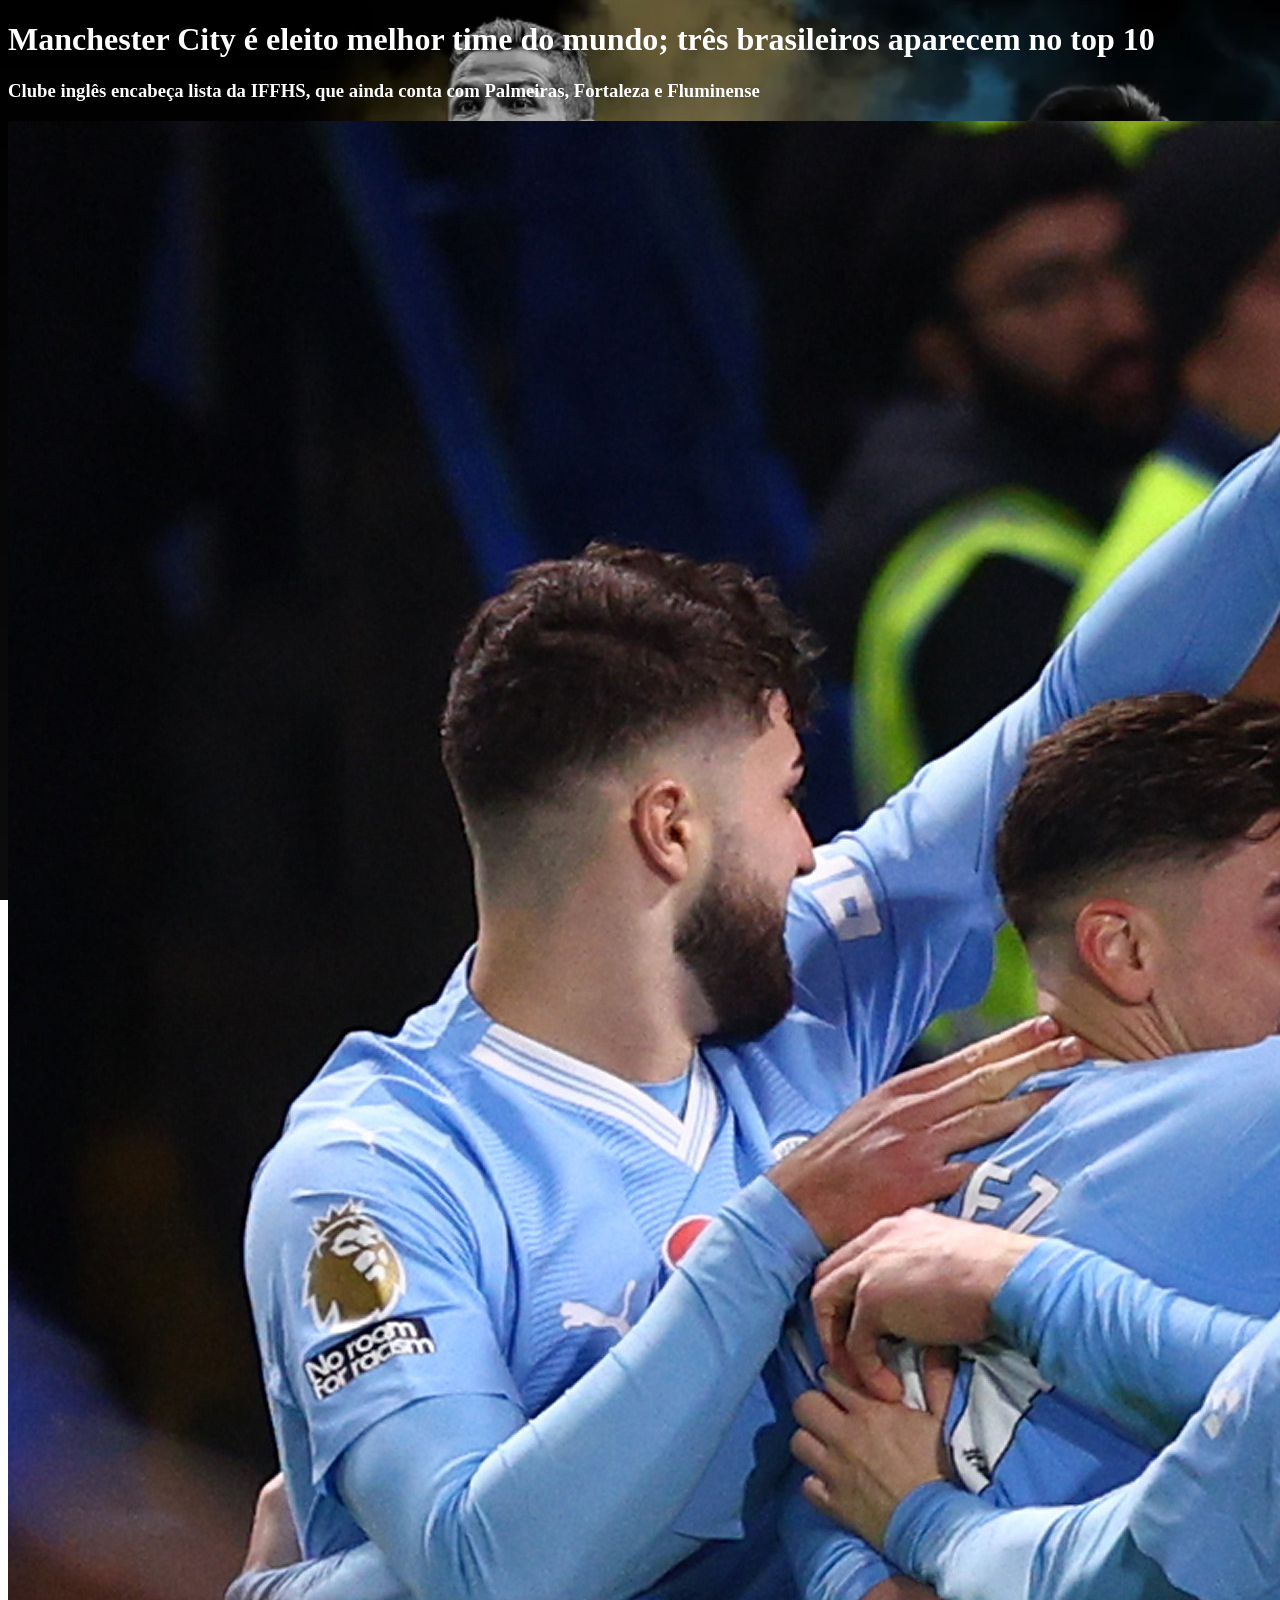
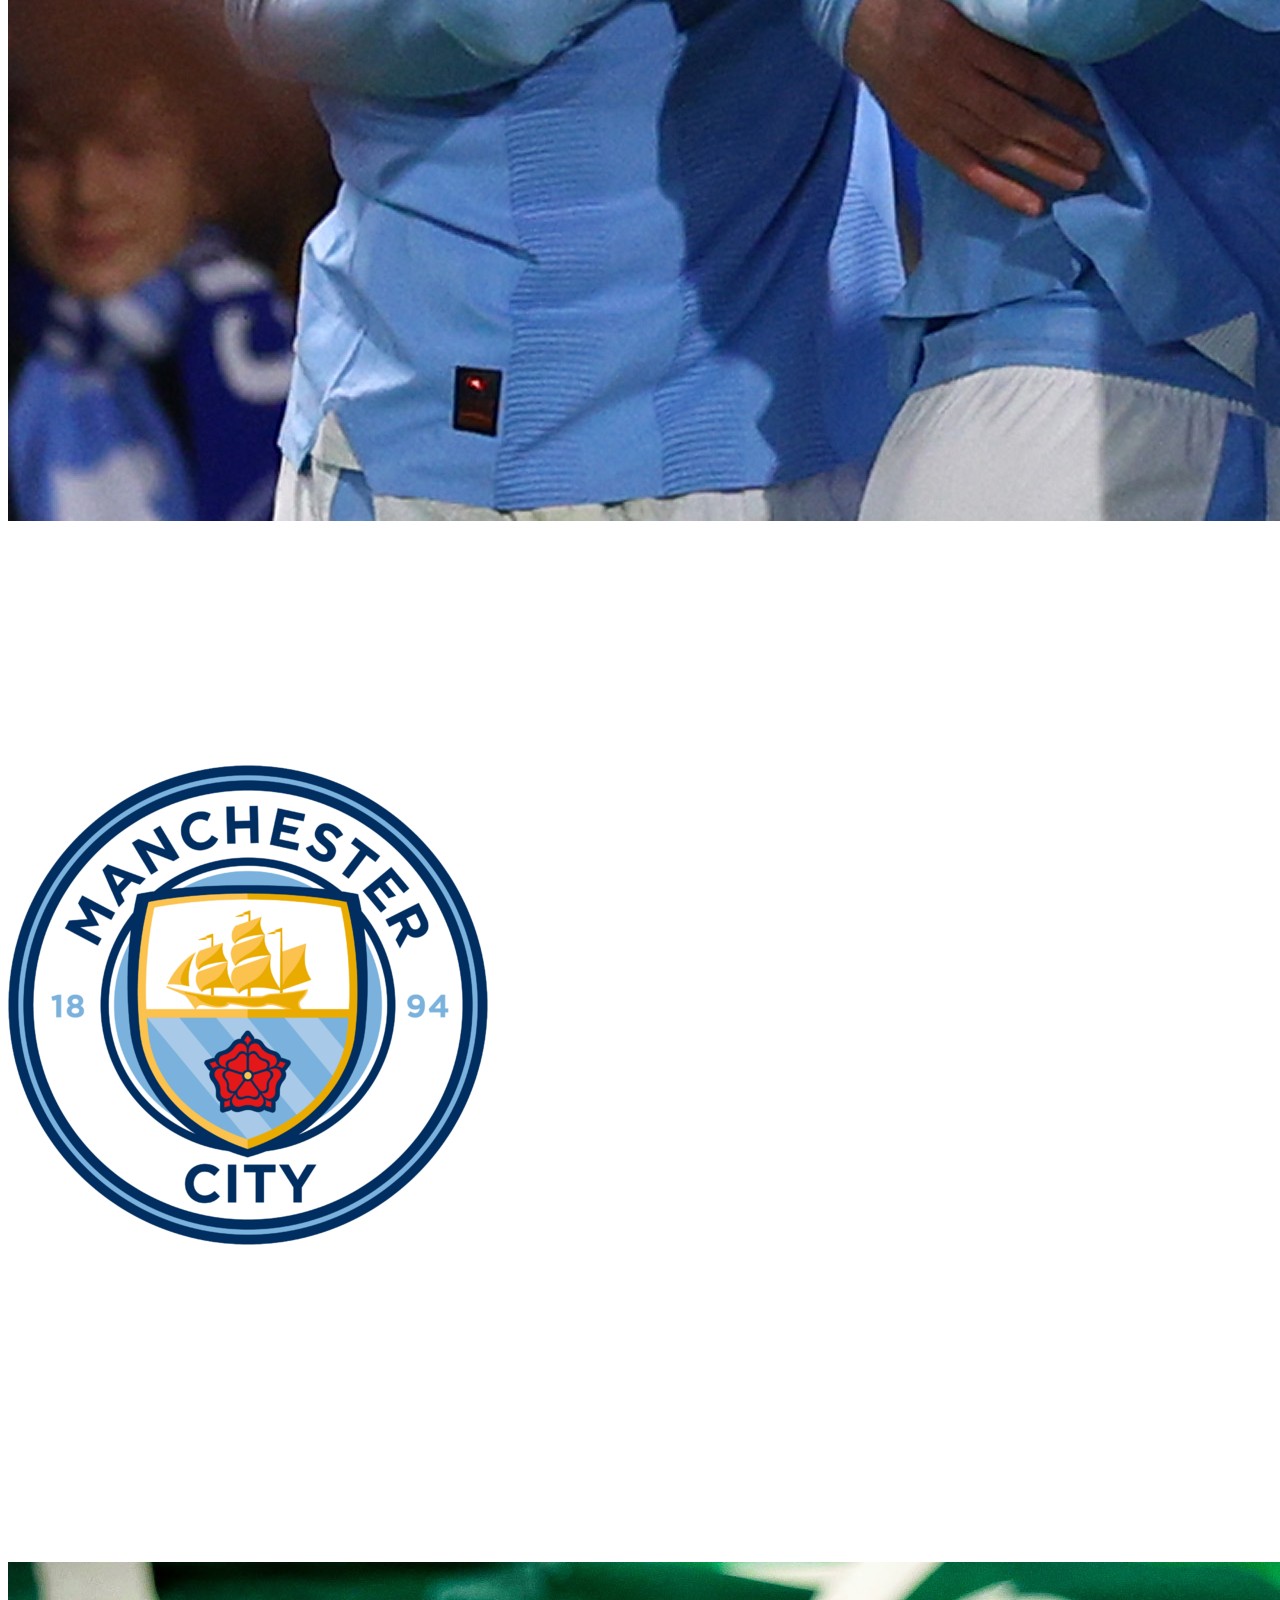
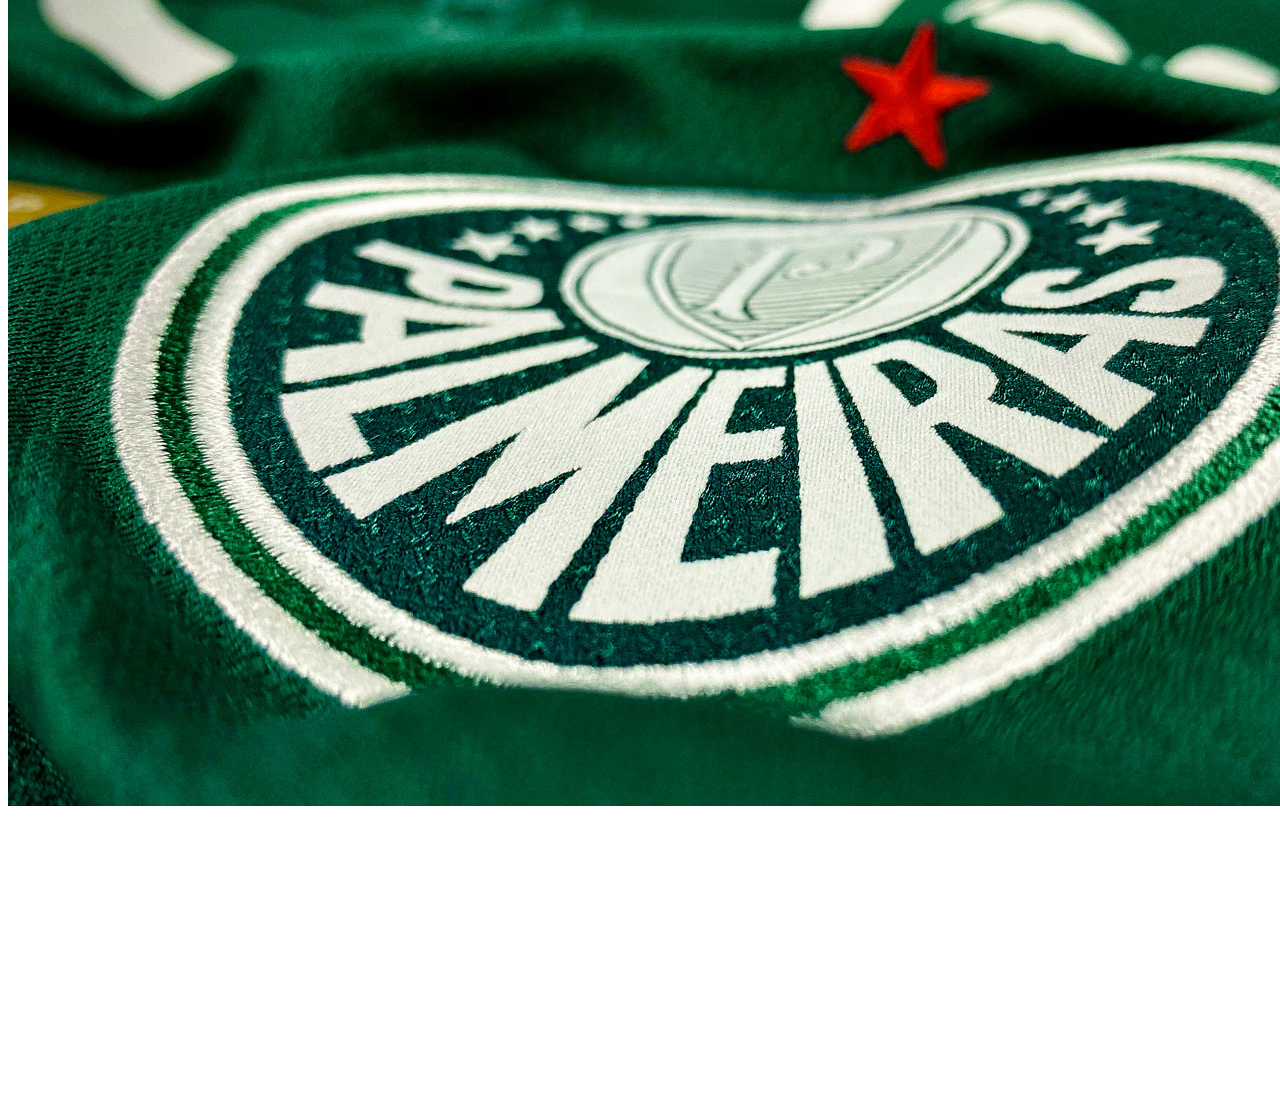
==== index.html @ 516c7f64 "Add files via upload" ====
<!DOCTYPE html>
<html lang="pt-br">
  <head>
    <meta charset="UTF-8" />
    <meta name="viewport" content="width=device-width, initial-scale=1.0" />
    <link rel="stylesheet" href="estilo.css">
    <title>Ranking Melhores times</title>
  </head>

  <body>
    <div class="principal">
      <h1>
        Manchester City é eleito melhor time do mundo; três brasileiros aparecem
        no top 10
      </h1>
      <h3>
        Clube inglês encabeça lista da IFFHS, que ainda conta com Palmeiras,
        Fortaleza e Fluminense
      </h3>

      <img src="img/foot.jpg" alt="futebol">

      <p>
        O Manchester City é apontado como melhor time do mundo de acordo com o
        ranking divulgado pela Federação Internacional de História e
        Estatísticas do Futebol (IFFHS). O levantamento tem como critério o
        desempenho das equipes entre novembro de 2022 e outubro de 2023.
      </p>

      <p>
        A lista divulgada pela organização leva em conta 394 clubes espalhados
        pelo mundo. A equipe de Pep Guardiola mantém a primeira colocação há
        três meses consecutivos. A conquista da Tríplice Coroa por parte do time
        inglês na temporada passada é a grande responsável pelo título de
        “melhor time do mundo”.
      </p>

      <p>
        Um nome que chama a atenção nas primeiras posições é o do Al Ahly, do
        Egito, que pulou para o terceiro lugar. Já a decepção fica por conta do
        Flamengo, que caiu da sexta para a décima primeira posição. Entres as
        equipes mencionadas no ranking aparecem dezoito brasileiras: três no top
        10, sete no top 20 e doze no top 100. Os times brasileiros com as
        melhores posições são Palmeiras (5ª), Fortaleza (6º) e Fluminense (10ª).
      </p>
    </div>


    <div class="conteudo-lista">
        <h2>7 Melhores times do mundo – Ranking IFFHS (nov/22 a out/23)</h2>
        <img src="img/Manchester.png" alt="emblema manchester city">
        <ol>
            <li>Manchester City (ING) – 296 pontos</li>
            <li>Real Madrid (ESP) – 288 pontos</li>
            <li>Al Ahly (EGY) – 244 pontos</li>
            <li>Internazionale (ITA) – 241 pontos</li>
            <li>Palmeiras – 212 pontos</li>
            <li>Fortaleza – 211,5 pontos</li>
            <li>Porto (POR) – 207 pontos</li>
        </ol>

        <p>Os outros times brasileiros que completam a lista são: Botafogo (25º), Corinthians (32º), Red Bull Bragantino (33º), Athletico-PR (41º), Atlético-MG (46º), Goiás (111º), América-MG (165º), Santos (201º). Grêmio (215º), Cuiabá (259º), Bahia (324º) e Cruzeiro (365º).</p>
    </div>   
    
    <div class="conteudo-lista">
        <h2>Melhores times da Conmebol – Ranking IFFHS (nov/22 a out/23)</h2>
        <p>O ranking também é dividido por confederações. Neste recorte, os times brasileiros vencem de lavada os rivais. São sete representantes no top 10. Um detalhe curioso é que nenhum clube argentino aparece entre os dez primeiros e apenas três ocupam o top 20.</p>

        <img src="img/palmeiras.jpg" alt="">

        <ol>
            <li>Palmeiras – 212 pontos</li>
            <li>Fortaleza – 211,5 pontos</li>
            <li>Fluminense – 199 pontos</li>
            <li>Flamengo – 196 pontos</li>
            <li>São Paulo – 190 pontos</li>
            <li>Internacional – 180 pontos</li>
            <li>Millonarios (COL) – 175,5 pontos</li>
        </ol>

    </div>

    <div class="meu-time">
      <h2>Aqui o aluno deverá inserir o seu time do coração</h2>
      <p>Aqui deverá listar os principais títulos do seu time e a sua escalação dos sonhos.</p>
      <p>A escalação pode ser apenas do time titular.</p>


    </div>

    <footer>Aula para formatação de CSS. Nome do aluno.</footer>
  </body>
</html>
---- estilo.css ----
body {
    background-image: url(img/BRYAN.jpg);
    background-size: cover; /*Faz a imagem ocupar a tela inteira */
    background-attachment: fixed; /* A imagem fica parada ao rolar a página */
    color: #FFFFFF; 
 }
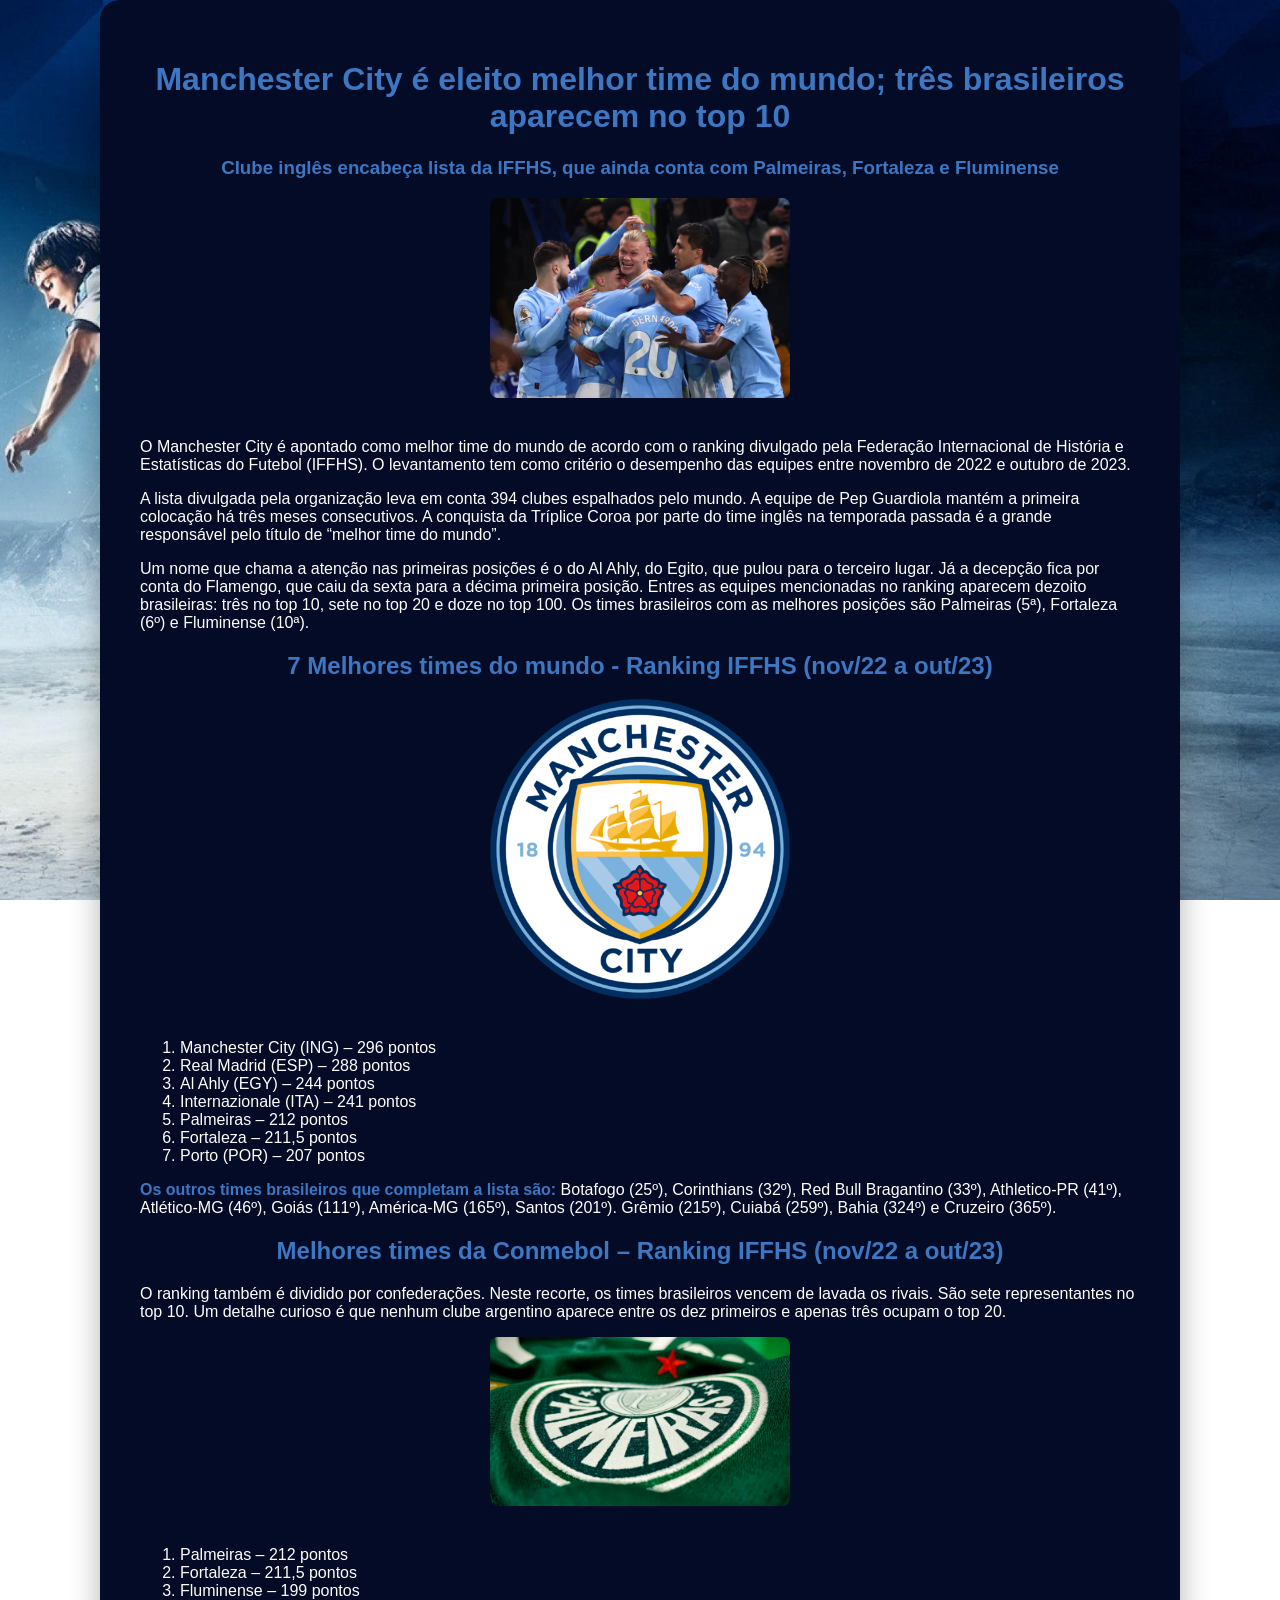
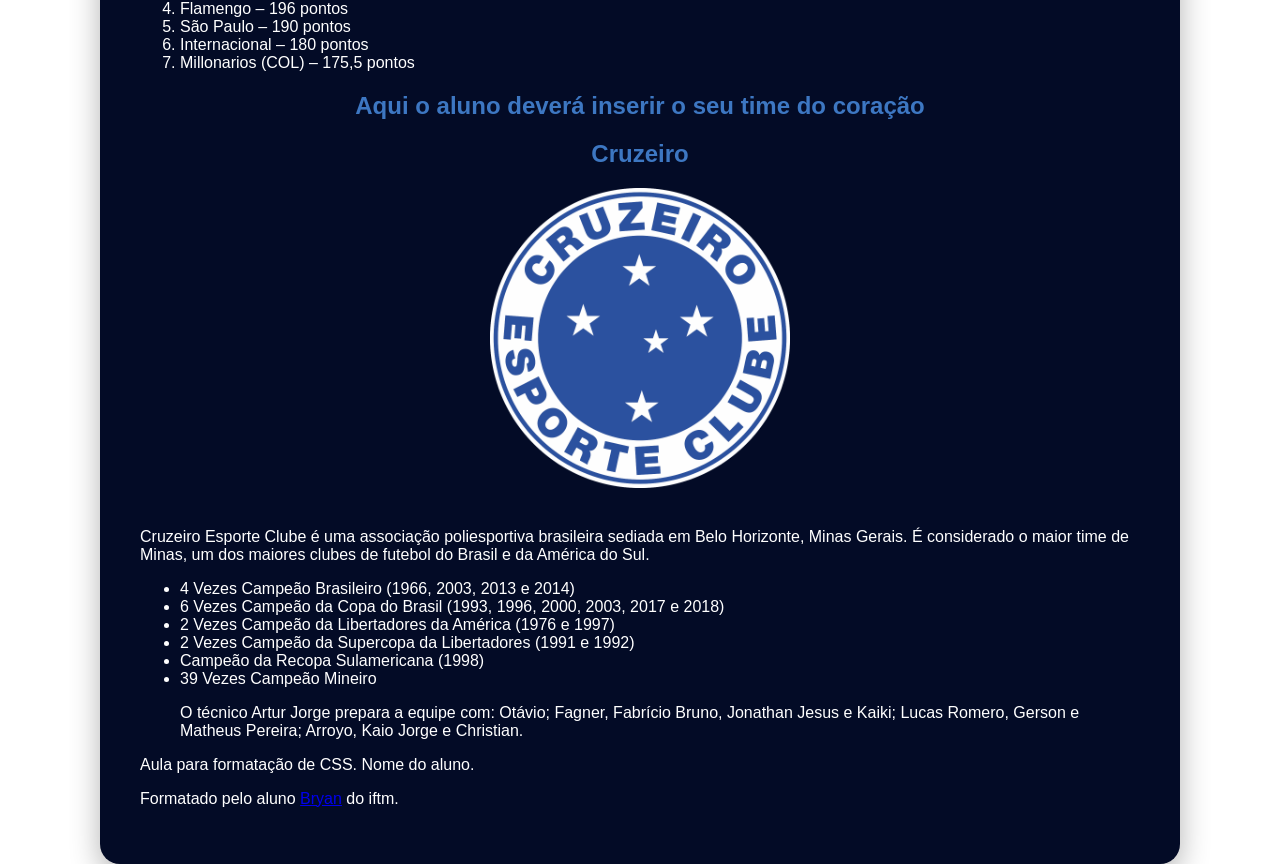
==== commit f3d81d03: "Add files via upload" ====
--- a/index.html
+++ b/index.html
@@ -7,20 +7,29 @@
     <title>Ranking Melhores times</title>
   </head>
 
-  <body>
-    <div class="principal">
-      <h1>
+  <body> 
+    <div class="background"> 
+      <div class="center "> 
+        <div class="title"> <h1>
         Manchester City é eleito melhor time do mundo; três brasileiros aparecem
         no top 10
-      </h1>
-      <h3>
+      </h1> 
+      
+<h3 >
         Clube inglês encabeça lista da IFFHS, que ainda conta com Palmeiras,
         Fortaleza e Fluminense
       </h3>
+    <img src="img/foot.jpg" alt="futebol">
+  </div>
+       
+    <div class="  " class="container">
+      
+      
+      
 
-      <img src="img/foot.jpg" alt="futebol">
-
-      <p>
+      
+<div class="text"> 
+  <p>
         O Manchester City é apontado como melhor time do mundo de acordo com o
         ranking divulgado pela Federação Internacional de História e
         Estatísticas do Futebol (IFFHS). O levantamento tem como critério o
@@ -42,14 +51,21 @@
         equipes mencionadas no ranking aparecem dezoito brasileiras: três no top
         10, sete no top 20 e doze no top 100. Os times brasileiros com as
         melhores posições são Palmeiras (5ª), Fortaleza (6º) e Fluminense (10ª).
-      </p>
+      </p> 
+    </div>
+     
     </div>
 
 
     <div class="conteudo-lista">
-        <h2>7 Melhores times do mundo – Ranking IFFHS (nov/22 a out/23)</h2>
-        <img src="img/Manchester.png" alt="emblema manchester city">
-        <ol>
+        
+        
+       
+        <div class="title"> <h2>7 Melhores times do mundo - Ranking IFFHS (nov/22 a out/23)</h2> 
+          <img src="img/Manchester.png" alt="emblema manchester city">
+          
+</div>
+       <ol>
             <li>Manchester City (ING) – 296 pontos</li>
             <li>Real Madrid (ESP) – 288 pontos</li>
             <li>Al Ahly (EGY) – 244 pontos</li>
@@ -58,15 +74,16 @@
             <li>Fortaleza – 211,5 pontos</li>
             <li>Porto (POR) – 207 pontos</li>
         </ol>
-
-        <p>Os outros times brasileiros que completam a lista são: Botafogo (25º), Corinthians (32º), Red Bull Bragantino (33º), Athletico-PR (41º), Atlético-MG (46º), Goiás (111º), América-MG (165º), Santos (201º). Grêmio (215º), Cuiabá (259º), Bahia (324º) e Cruzeiro (365º).</p>
+        <p><b>Os outros times brasileiros que completam a lista são:</b> Botafogo (25º), Corinthians (32º), Red Bull Bragantino (33º), Athletico-PR (41º), Atlético-MG (46º), Goiás (111º), América-MG (165º), Santos (201º). Grêmio (215º), Cuiabá (259º), Bahia (324º) e Cruzeiro (365º).</p>
     </div>   
     
     <div class="conteudo-lista">
-        <h2>Melhores times da Conmebol – Ranking IFFHS (nov/22 a out/23)</h2>
+        <div class="title"><h2>Melhores times da Conmebol – Ranking IFFHS (nov/22 a out/23)</h2></div>
         <p>O ranking também é dividido por confederações. Neste recorte, os times brasileiros vencem de lavada os rivais. São sete representantes no top 10. Um detalhe curioso é que nenhum clube argentino aparece entre os dez primeiros e apenas três ocupam o top 20.</p>
+<div class="title"> <img id="pal  " src="img/palmeiras.jpg" alt="">
 
-        <img src="img/palmeiras.jpg" alt="">
+</div>
+       
 
         <ol>
             <li>Palmeiras – 212 pontos</li>
@@ -81,13 +98,30 @@
     </div>
 
     <div class="meu-time">
-      <h2>Aqui o aluno deverá inserir o seu time do coração</h2>
-      <p>Aqui deverá listar os principais títulos do seu time e a sua escalação dos sonhos.</p>
-      <p>A escalação pode ser apenas do time titular.</p>
+      
+      <div class="title"><h2>Aqui o aluno deverá inserir o seu time do coração</h2>
+      <h2>Cruzeiro</h2> <img id="cru  " src="img/Cruzeiro_Esporte_Clube_(logo).svg.png" alt=""> </div>
+      
+             <p>Cruzeiro Esporte Clube é uma associação poliesportiva brasileira sediada em Belo Horizonte, Minas Gerais. É considerado o maior time de Minas, um dos maiores clubes de futebol do Brasil e da América do Sul.</p>
+      <ul>
+        <li>4 Vezes Campeão Brasileiro (1966, 2003, 2013 e 2014) </li>
+        <li>6 Vezes Campeão da Copa do Brasil (1993, 1996, 2000, 2003, 2017 e 2018)</li>
+        <li>2 Vezes Campeão da Libertadores da América (1976 e 1997)</li>
+        <li>2 Vezes Campeão da Supercopa da Libertadores (1991 e 1992)</li>
+        <li>Campeão da Recopa Sulamericana (1998)</li>
+        <li>39 Vezes Campeão Mineiro</li>
+
+        <p>O técnico Artur Jorge prepara a equipe com: Otávio; Fagner, Fabrício Bruno, Jonathan Jesus e Kaiki; Lucas Romero, Gerson e Matheus Pereira; Arroyo, Kaio Jorge e Christian.</p> 
+      </ul>
+    
+<footer>Aula para formatação de CSS. Nome do aluno.</footer>
+<p>Formatado pelo aluno <a href="Bryan.html">Bryan</a> do iftm.</p>
 
 
-    </div>
+    </div></div></div>
+   
+   
 
-    <footer>Aula para formatação de CSS. Nome do aluno.</footer>
+
   </body>
 </html>
--- a/estilo.css
+++ b/estilo.css
@@ -1,6 +1,60 @@
 body {
-    background-image: url(img/BRYAN.jpg);
-    background-size: cover; /*Faz a imagem ocupar a tela inteira */
-    background-attachment: fixed; /* A imagem fica parada ao rolar a página */
-    color: #FFFFFF; 
- }+  margin: 0; /* Importante para remover espaços em branco nas bordas */
+  background-image: url(img/wp2680735-freestyle-soccer-wallpapers.jpg);
+  background-size: cover;
+  background-attachment: fixed;
+  background-position: center; /* Garante que o centro da foto sempre apareça */
+  color: white;
+  b{
+    color: lab(49.07% -0.26 -45.7);
+  }
+}
+
+.background {
+  height: 100%; 
+  
+  display: flex;
+  justify-content: center; 
+  align-items: center;
+  
+}
+
+.center {
+  
+  background-color: hwb(225 1% 85%);
+  padding: 40px;
+  border-radius: 20px; /* Bordas um pouco mais arredondadas */
+  box-shadow: 0 10px 30px rgba(0, 0, 0, 0.3);
+  width: 1000px;
+font-family: 'Segoe UI', Tahoma, Geneva, Verdana, sans-serif;
+}
+
+img {
+  width: 100%;
+  max-width: 300px; /* Mas não deixa passar de 300px */
+  height: auto;
+  border-radius: 8px;
+  margin-bottom: 20px;
+}
+#pal{
+    height: 250px;
+}
+.title{
+    text-align: center;
+    color: lab(49.07% -0.26 -45.7);
+}
+.lista{
+  float: right;
+
+  
+}
+.prota{
+   float: left;border: 5px solid #ccc; margin-right: 20px; width:270px; height:35 0px;
+}
+.list{
+  float: left; width: 500px; 
+ 
+  width: 48%; background-color: hsla(241, 93%, 17%, 0.938); padding: 20px; border-radius: 5px; border: 1px solid #ccc;
+
+}
+
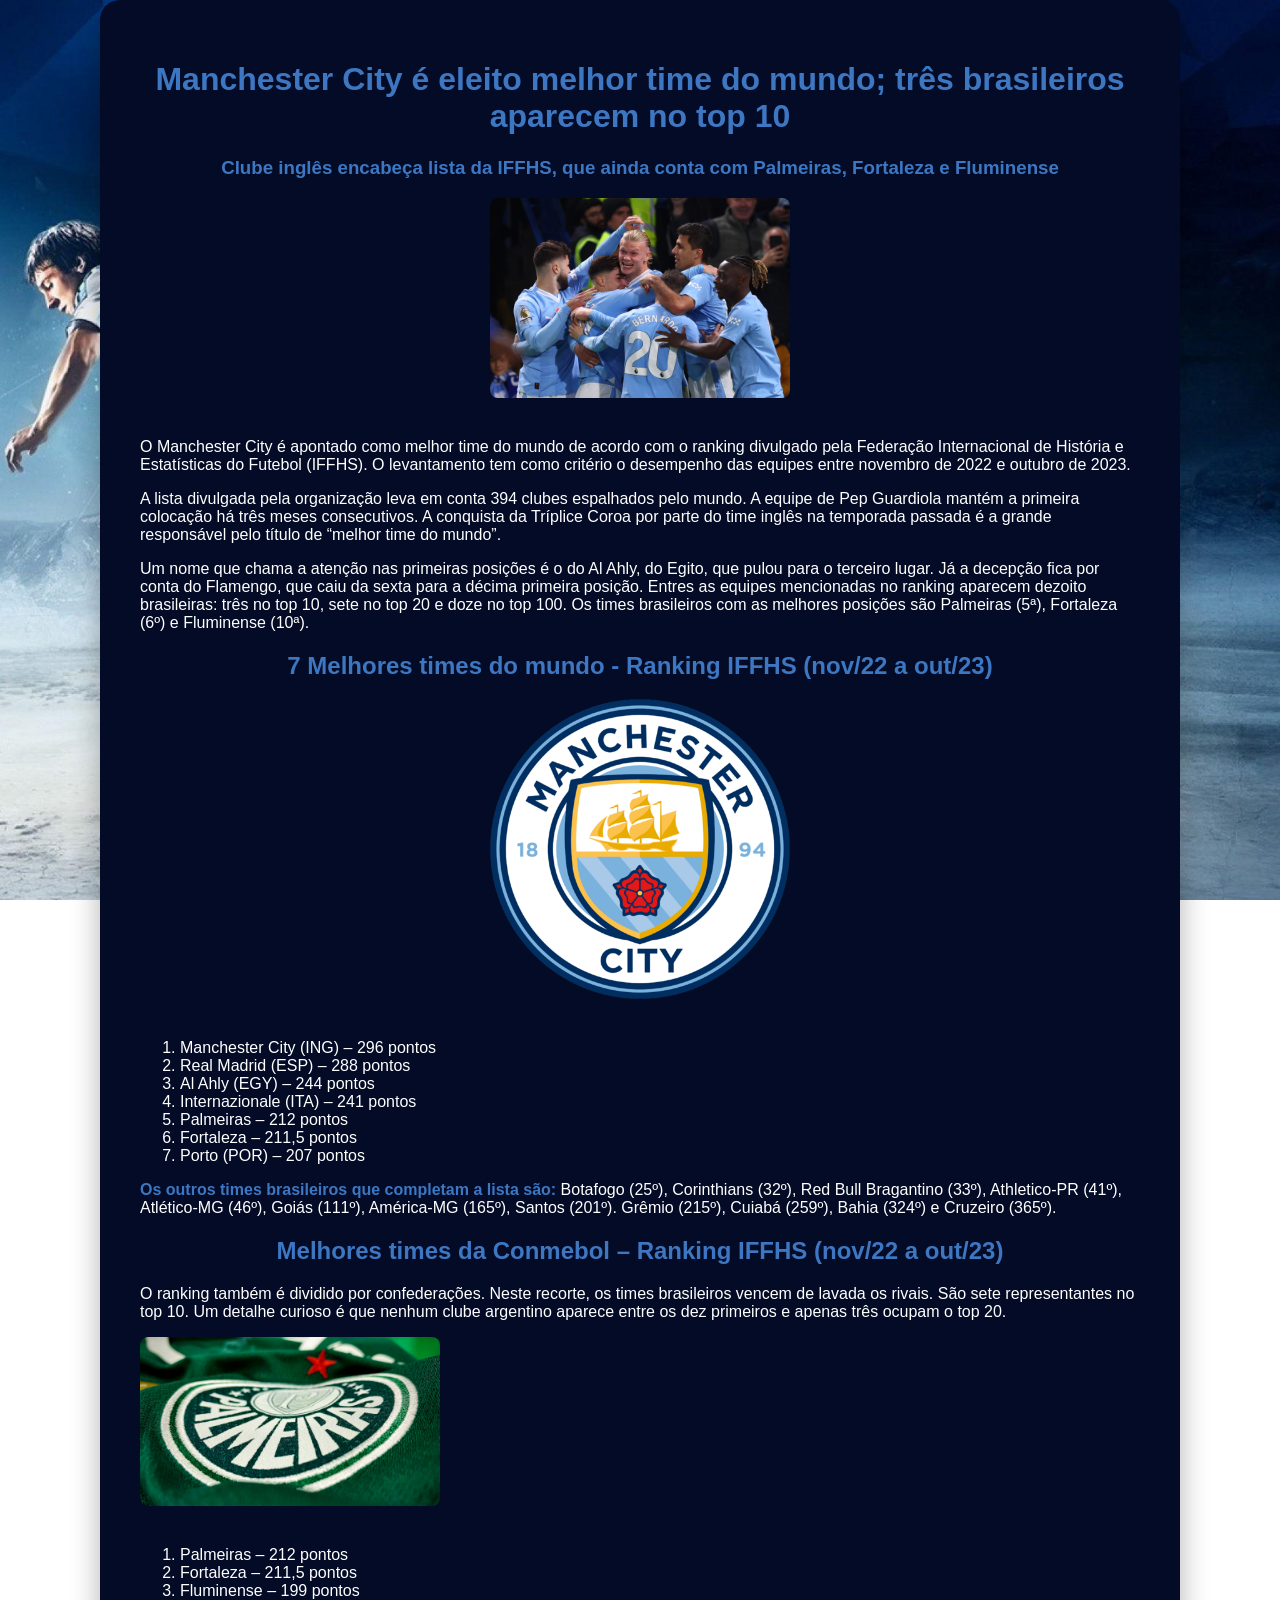
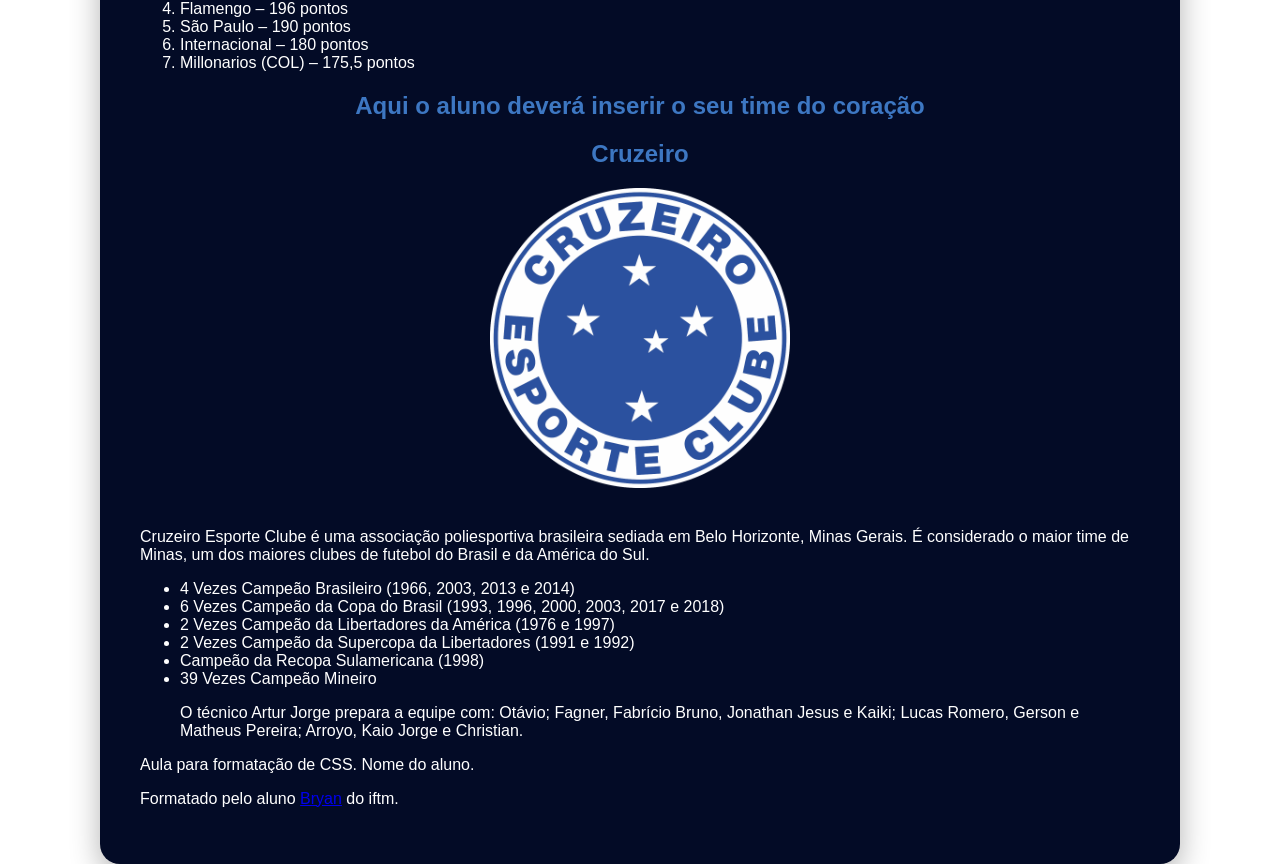
==== commit bde9c46d: "Add files via upload" ====
--- a/index.html
+++ b/index.html
@@ -5,6 +5,7 @@
     <meta name="viewport" content="width=device-width, initial-scale=1.0" />
     <link rel="stylesheet" href="estilo.css">
     <title>Ranking Melhores times</title>
+    <link rel="icon" type="image/x-icon" href="img/bola-de-futebol (2).png">
   </head>
 
   <body> 
@@ -80,9 +81,10 @@
     <div class="conteudo-lista">
         <div class="title"><h2>Melhores times da Conmebol – Ranking IFFHS (nov/22 a out/23)</h2></div>
         <p>O ranking também é dividido por confederações. Neste recorte, os times brasileiros vencem de lavada os rivais. São sete representantes no top 10. Um detalhe curioso é que nenhum clube argentino aparece entre os dez primeiros e apenas três ocupam o top 20.</p>
-<div class="title"> <img id="pal  " src="img/palmeiras.jpg" alt="">
+ <img id="pal  " src="img/palmeiras.jpg" alt="">
+  
 
-</div>
+
        
 
         <ol>
--- a/estilo.css
+++ b/estilo.css
@@ -57,4 +57,12 @@
   width: 48%; background-color: hsla(241, 93%, 17%, 0.938); padding: 20px; border-radius: 5px; border: 1px solid #ccc;
 
 }
+.fundo{
+   background-color: #064752f6;
+  padding: 40px;
+  border-radius: 20px; /* Bordas um pouco mais arredondadas */
+  box-shadow: 0 10px 30px rgba(0, 0, 0, 0.3);
+  width: 1000px;
+font-family: 'Segoe UI', Tahoma, Geneva, Verdana, sans-serif;
+}
 
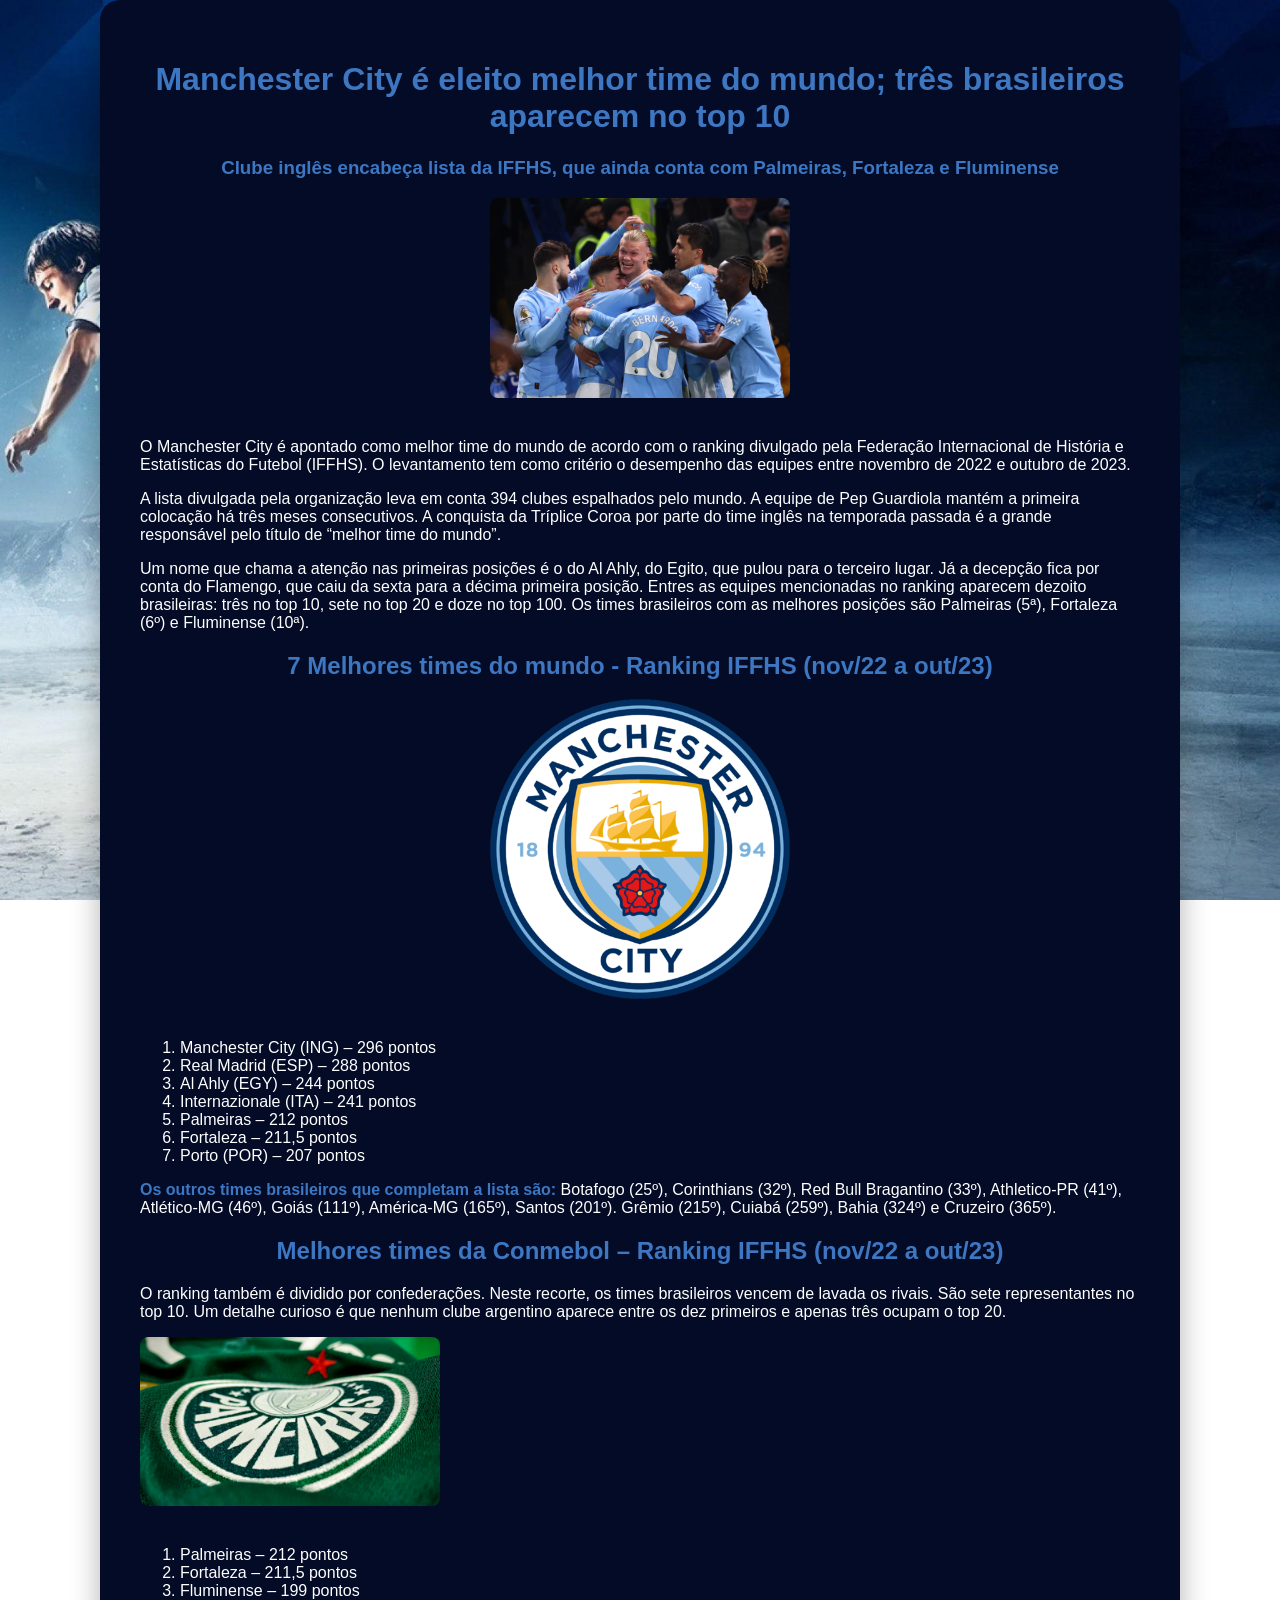
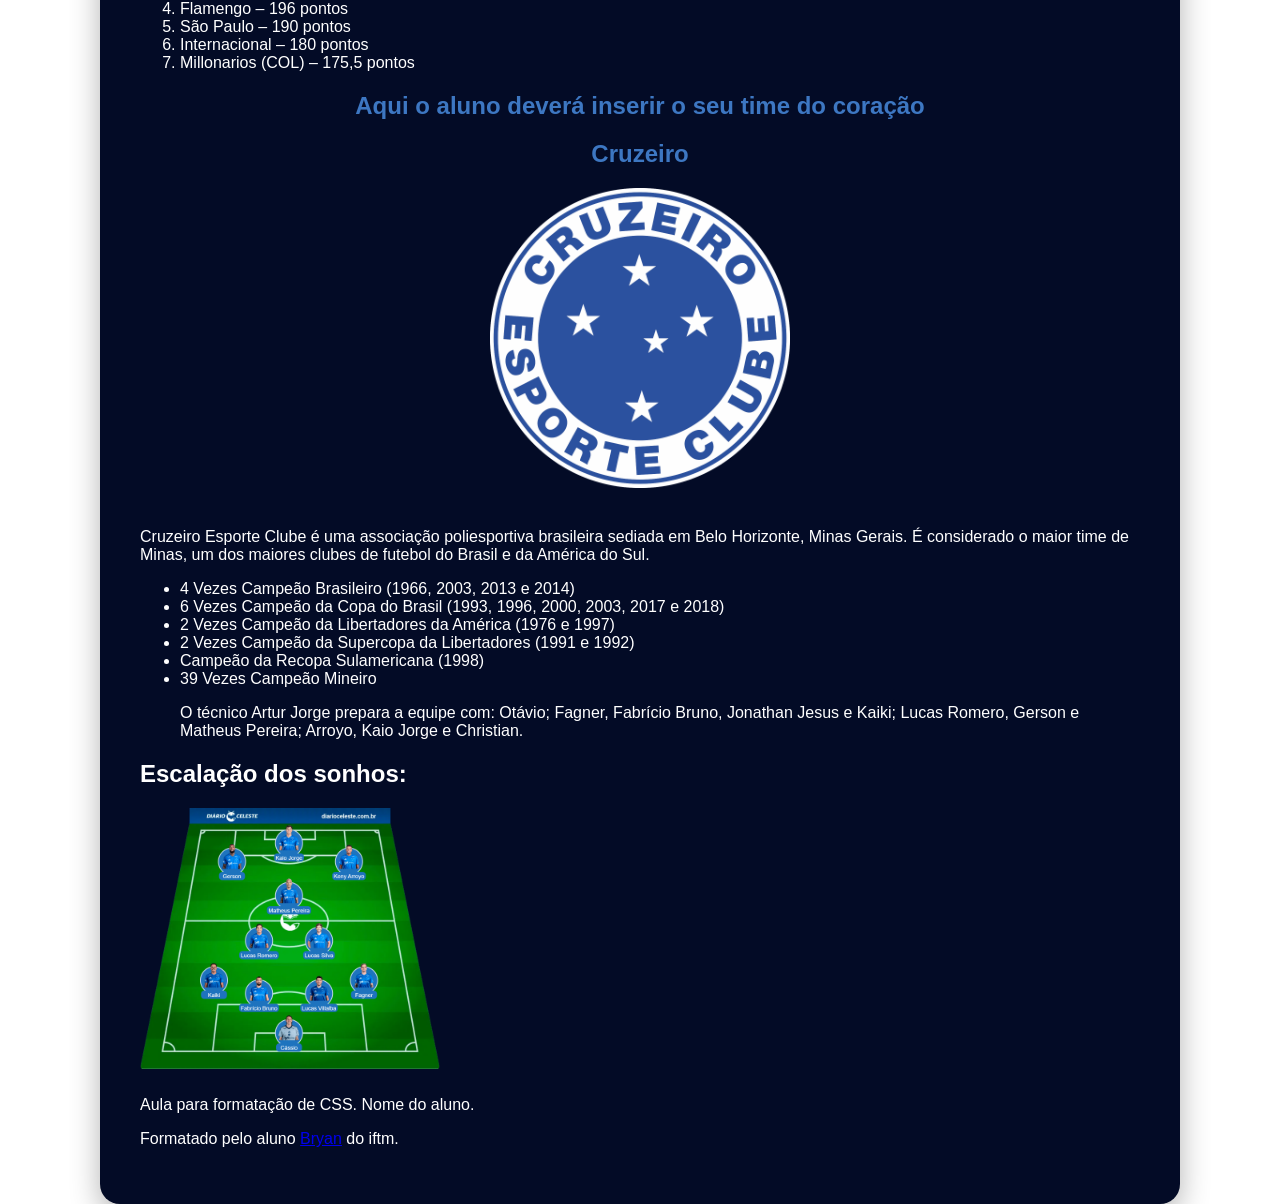
==== commit e21302d9: "Add files via upload" ====
--- a/index.html
+++ b/index.html
@@ -115,6 +115,9 @@
 
         <p>O técnico Artur Jorge prepara a equipe com: Otávio; Fagner, Fabrício Bruno, Jonathan Jesus e Kaiki; Lucas Romero, Gerson e Matheus Pereira; Arroyo, Kaio Jorge e Christian.</p> 
       </ul>
+     <div><h2>Escalação dos sonhos:</h2>
+      <img id="escalação  " src="img/escalador-fc.png" alt=""></div> 
+
     
 <footer>Aula para formatação de CSS. Nome do aluno.</footer>
 <p>Formatado pelo aluno <a href="Bryan.html">Bryan</a> do iftm.</p>
--- a/estilo.css
+++ b/estilo.css
@@ -1,9 +1,9 @@
 body {
-  margin: 0; /* Importante para remover espaços em branco nas bordas */
+  margin: 0;
   background-image: url(img/wp2680735-freestyle-soccer-wallpapers.jpg);
   background-size: cover;
   background-attachment: fixed;
-  background-position: center; /* Garante que o centro da foto sempre apareça */
+  background-position: center;
   color: white;
   b{
     color: lab(49.07% -0.26 -45.7);
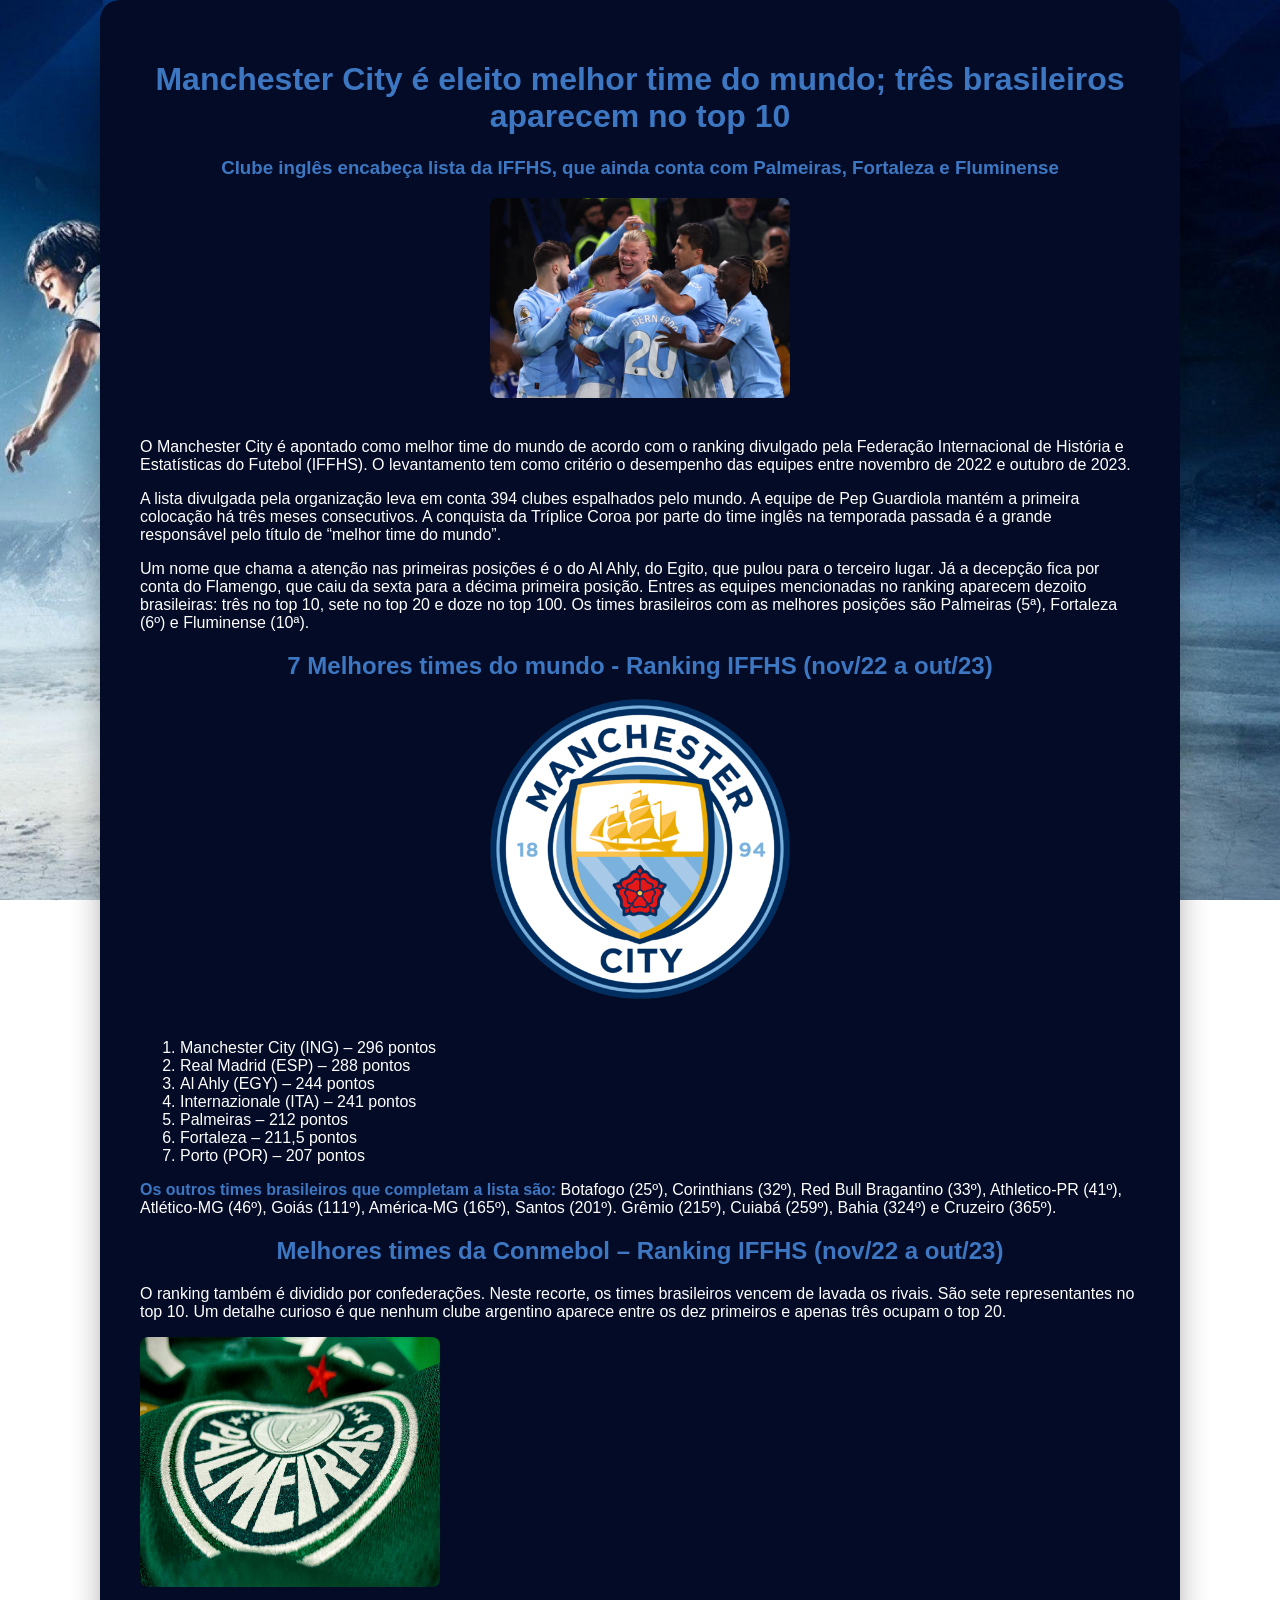
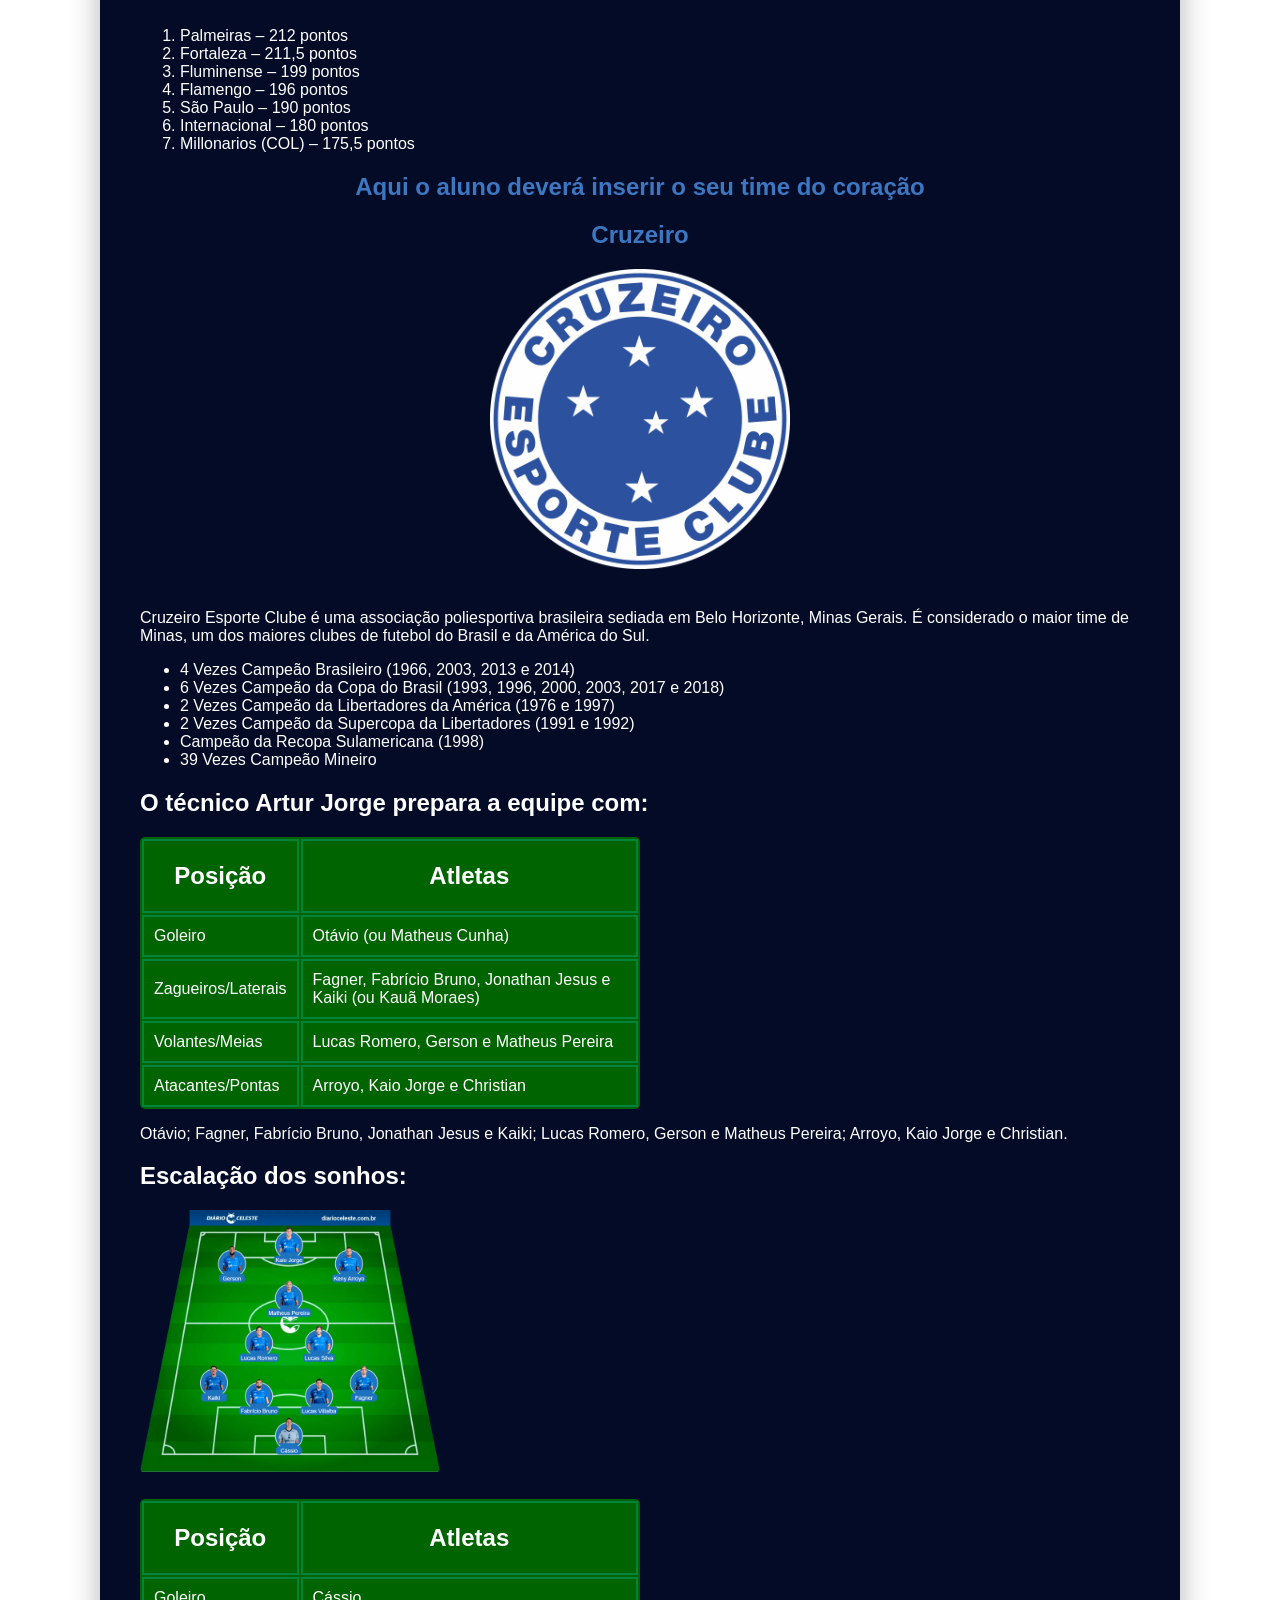
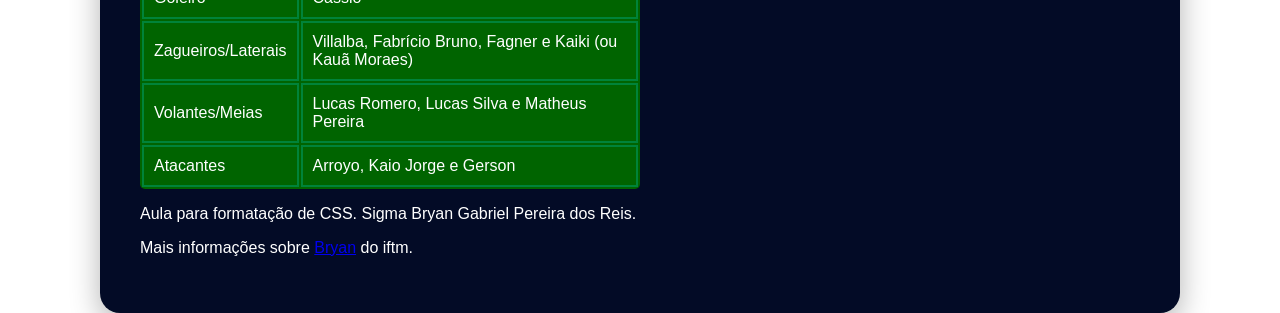
==== commit c4a1b2a8: "Add files via upload" ====
--- a/index.html
+++ b/index.html
@@ -81,7 +81,7 @@
     <div class="conteudo-lista">
         <div class="title"><h2>Melhores times da Conmebol – Ranking IFFHS (nov/22 a out/23)</h2></div>
         <p>O ranking também é dividido por confederações. Neste recorte, os times brasileiros vencem de lavada os rivais. São sete representantes no top 10. Um detalhe curioso é que nenhum clube argentino aparece entre os dez primeiros e apenas três ocupam o top 20.</p>
- <img id="pal  " src="img/palmeiras.jpg" alt="">
+ <img id="pal" src="img/palmeiras.jpg" alt="">
   
 
 
@@ -102,7 +102,7 @@
     <div class="meu-time">
       
       <div class="title"><h2>Aqui o aluno deverá inserir o seu time do coração</h2>
-      <h2>Cruzeiro</h2> <img id="cru  " src="img/Cruzeiro_Esporte_Clube_(logo).svg.png" alt=""> </div>
+      <h2>Cruzeiro</h2> <img  src="img/Cruzeiro_Esporte_Clube_(logo).svg.png" alt="cruziro"> </div>
       
              <p>Cruzeiro Esporte Clube é uma associação poliesportiva brasileira sediada em Belo Horizonte, Minas Gerais. É considerado o maior time de Minas, um dos maiores clubes de futebol do Brasil e da América do Sul.</p>
       <ul>
@@ -112,16 +112,79 @@
         <li>2 Vezes Campeão da Supercopa da Libertadores (1991 e 1992)</li>
         <li>Campeão da Recopa Sulamericana (1998)</li>
         <li>39 Vezes Campeão Mineiro</li>
+ </ul>
 
-        <p>O técnico Artur Jorge prepara a equipe com: Otávio; Fagner, Fabrício Bruno, Jonathan Jesus e Kaiki; Lucas Romero, Gerson e Matheus Pereira; Arroyo, Kaio Jorge e Christian.</p> 
-      </ul>
-     <div><h2>Escalação dos sonhos:</h2>
-      <img id="escalação  " src="img/escalador-fc.png" alt=""></div> 
+<h2>O técnico Artur Jorge prepara a equipe com:</h2>
+        
+        <div class="tabua">
+          <table >
+   <tr>
+        <th><h2>Posição</h2></th>
+        <th><h2>Atletas</h2></th>
+    </tr>
 
+    <tr>
+      <td>Goleiro</td>
+      <td>Otávio (ou Matheus Cunha)</td>
+    </tr>
+
+    <tr>
+      <td>Zagueiros/Laterais</td>
+      <td>Fagner, Fabrício Bruno, Jonathan Jesus e Kaiki (ou Kauã Moraes)</td>
+    </tr>
+
+    <tr>
+      <td>Volantes/Meias</td>
+      <td>Lucas Romero, Gerson e Matheus Pereira</td>
+    </tr>
+
+    <tr>
+     <td>Atacantes/Pontas</td>
+     <td>Arroyo, Kaio Jorge e Christian</td>
+    </tr>
+
+
+    </table>
+</div>
+
+        <p>Otávio; Fagner, Fabrício Bruno, Jonathan Jesus e Kaiki; Lucas Romero, Gerson e Matheus Pereira; Arroyo, Kaio Jorge e Christian.</p> 
+   
+      <div><h2>Escalação dos sonhos:</h2>
+      <img  src="img/escalador-fc.png" alt="escalaç"></div> 
+ <div class="tabua">
+          <table >
+   <tr>
+        <th><h2>Posição</h2></th>
+        <th><h2>Atletas</h2></th>
+    </tr>
+
+    <tr>
+      <td>Goleiro</td>
+      <td>Cássio</td>
+    </tr>
+
+    <tr>
+      <td>Zagueiros/Laterais</td>
+      <td>Villalba, Fabrício Bruno, Fagner e Kaiki (ou Kauã Moraes)</td>
+    </tr>
+
+    <tr>
+      <td>Volantes/Meias</td>
+      <td>Lucas Romero, Lucas Silva e Matheus Pereira</td>
+    </tr>
+
+    <tr>
+     <td>Atacantes</td>
+     <td>Arroyo, Kaio Jorge e Gerson</td>
+    </tr>
+
+
+    </table>
     
-<footer>Aula para formatação de CSS. Nome do aluno.</footer>
-<p>Formatado pelo aluno <a href="Bryan.html">Bryan</a> do iftm.</p>
+<p><footer>Aula para formatação de CSS. Sigma Bryan Gabriel Pereira dos Reis.</footer></p>
+<p>Mais informações sobre <a href="Bryan.html">Bryan</a> do iftm.</p>
 
+     
 
     </div></div></div>
    
--- a/estilo.css
+++ b/estilo.css
@@ -65,4 +65,21 @@
   width: 1000px;
 font-family: 'Segoe UI', Tahoma, Geneva, Verdana, sans-serif;
 }
+.tabua{
+table{
+    background-color: #006400;
+     width: 50%;
+      border-radius: 5px;
+       border: 1px #ccc
+}
+ th{
+    border: 2px solid lch(47.41% 55.27 147.27) ;
+ } 
 
+ td {
+border: 2px solid lch(47.41% 55.27 147.27) ;
+padding: 10px;
+}
+}
+
+
